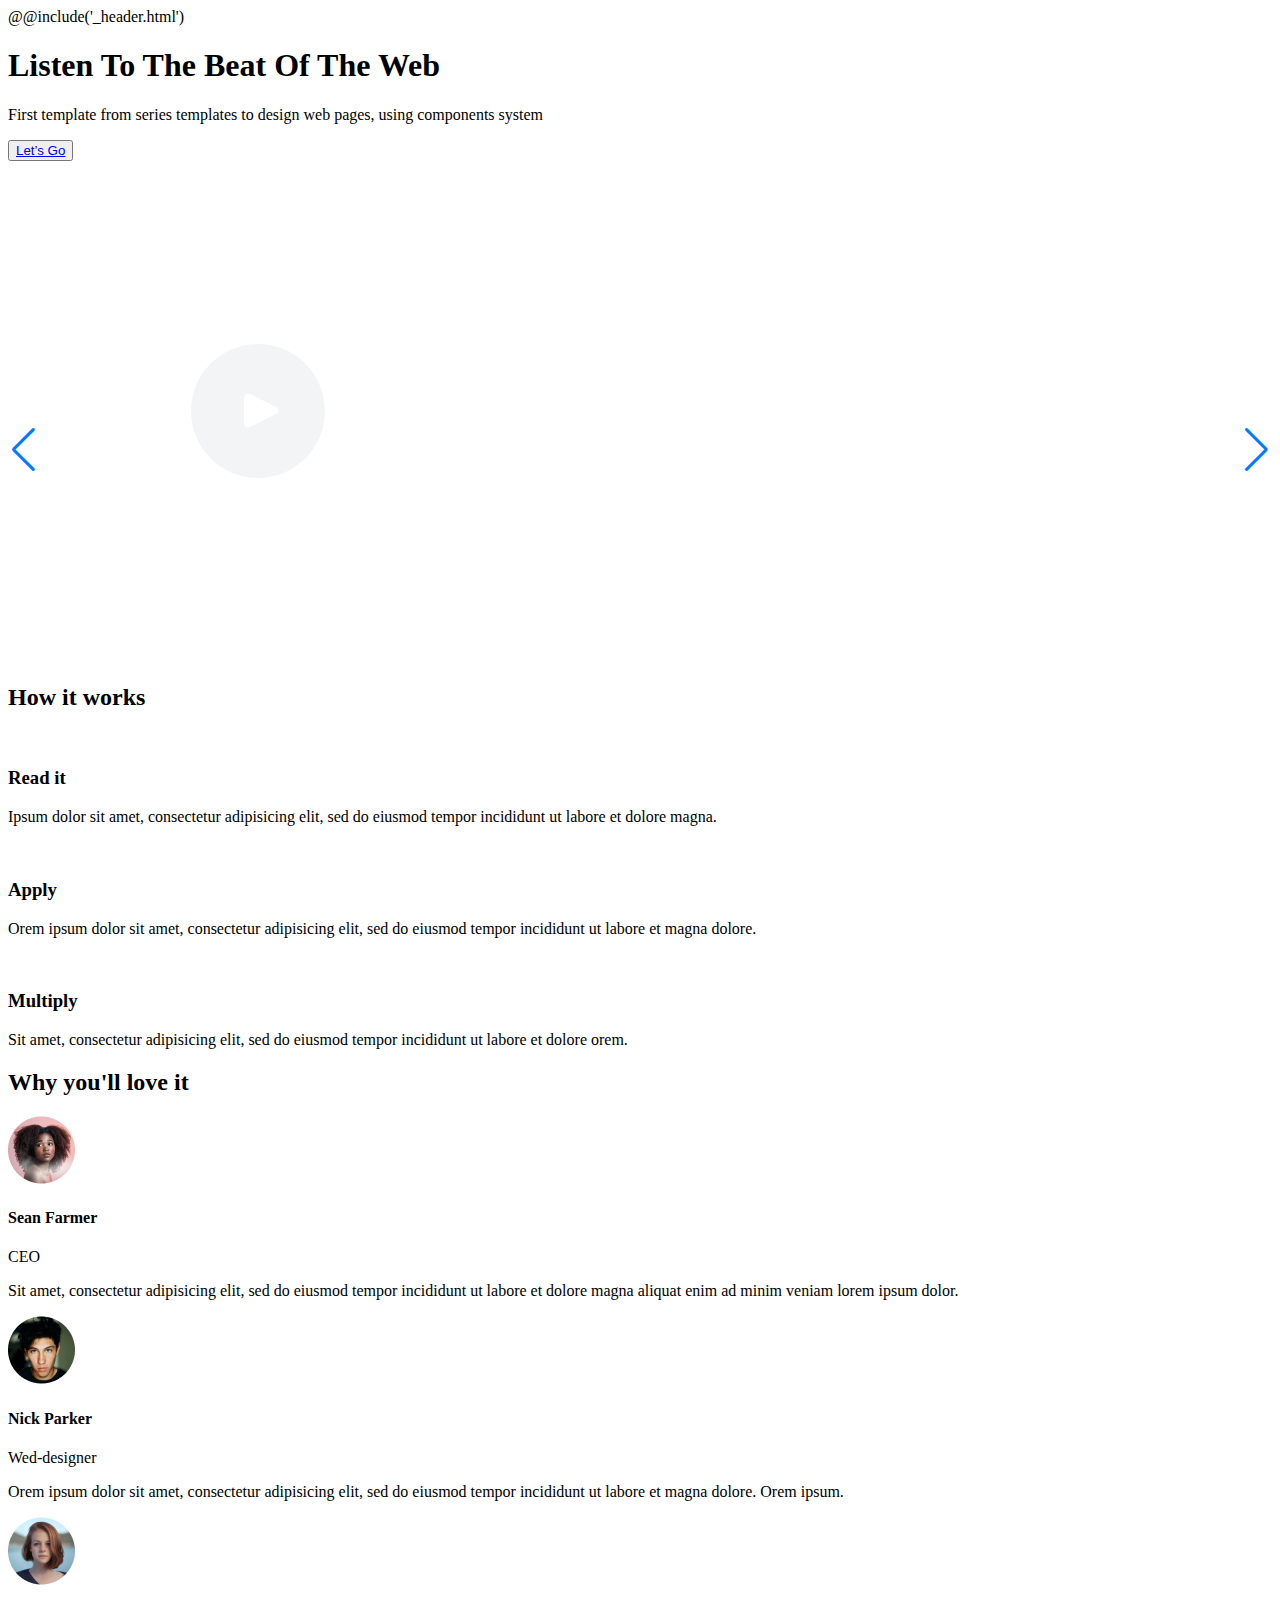
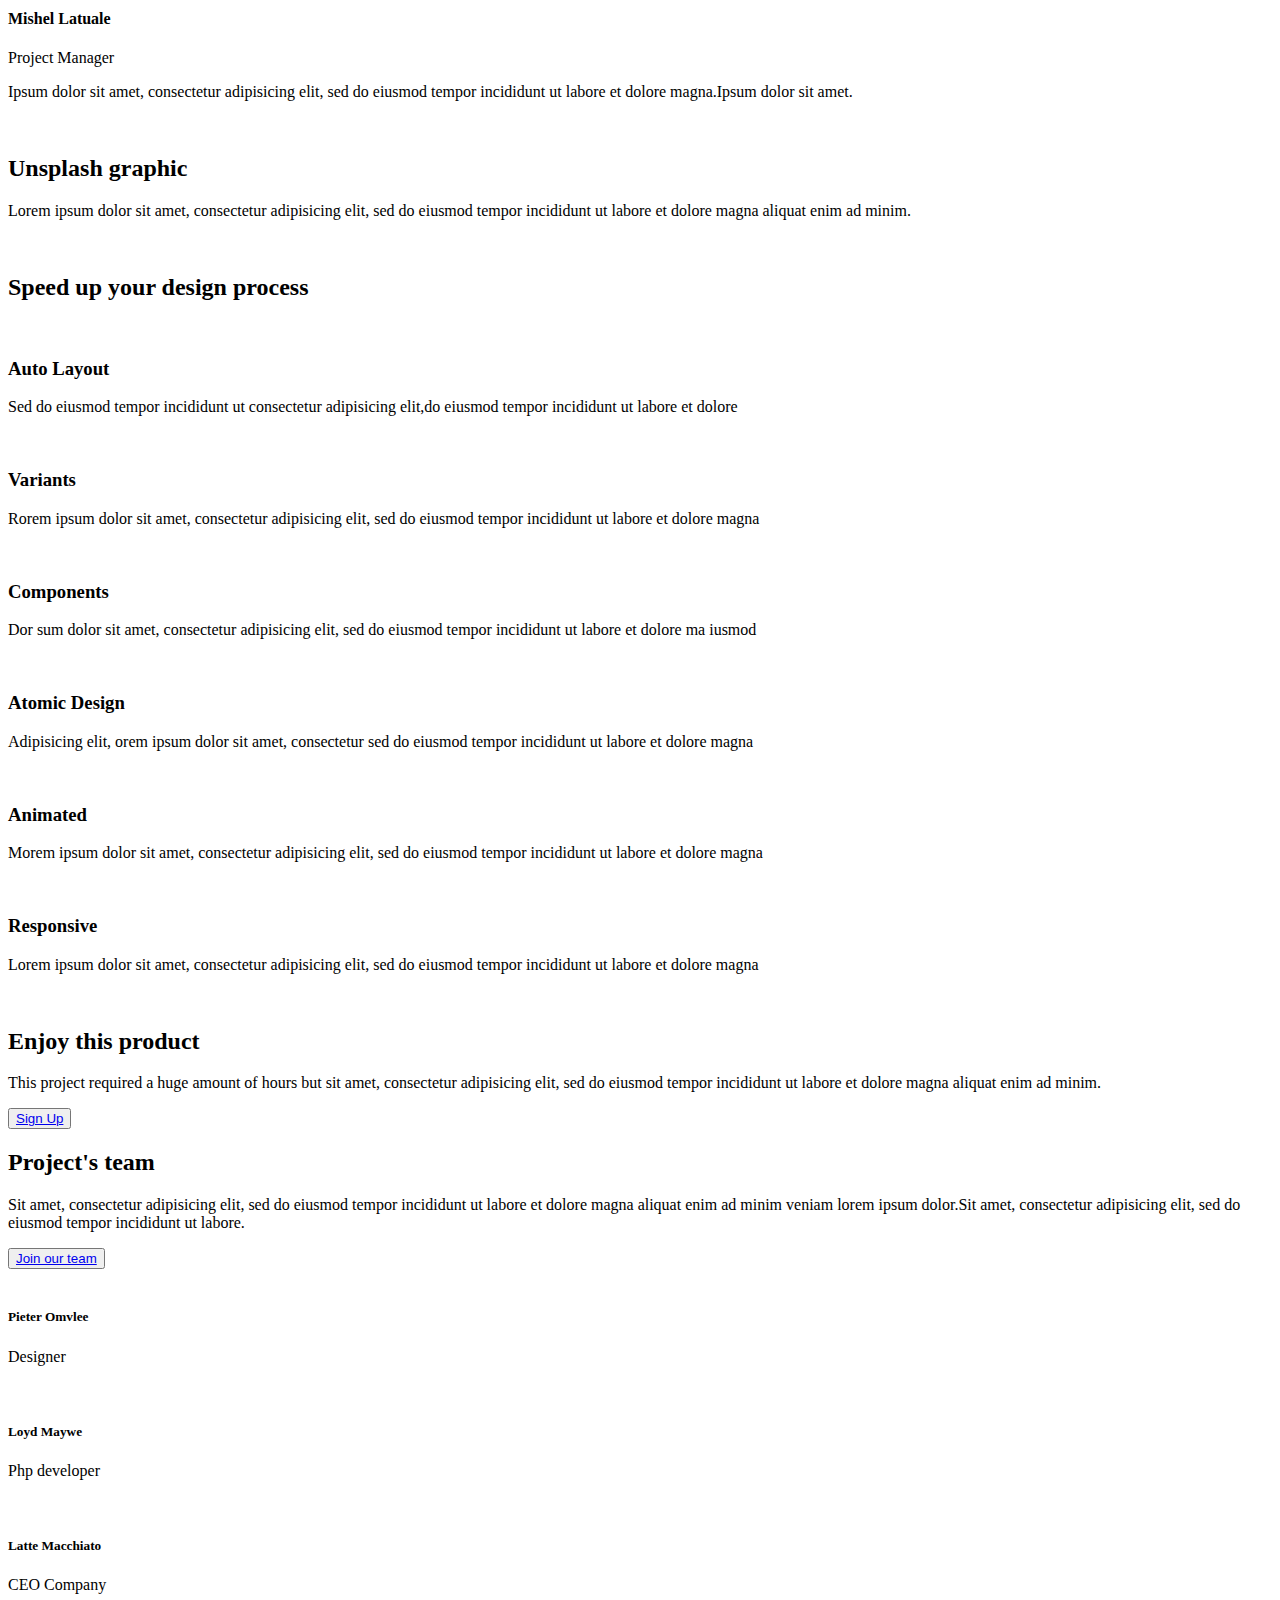
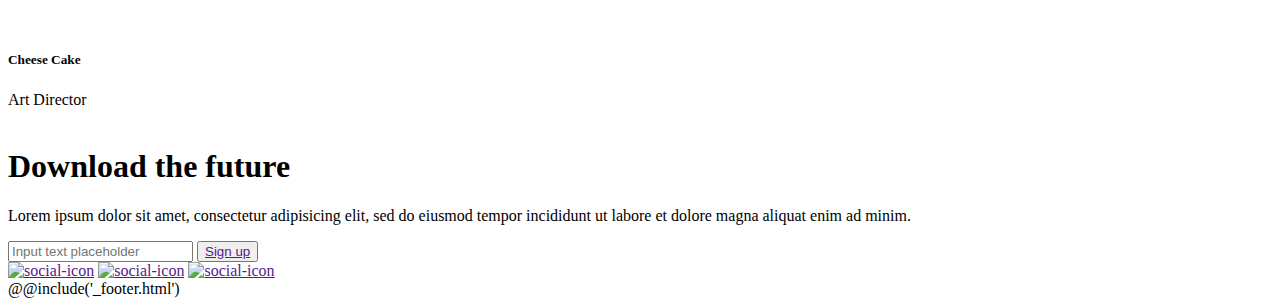
==== #src/index.html @ 79cda6c3 "OverLove ver-1" ====
<!DOCTYPE html>
<html lang="en">

<head>
	<meta charset="UTF-8">
	<meta name="viewport" content="width=device-width, initial-scale=1.0">
	<link rel="stylesheet" href="https://unpkg.com/swiper/swiper-bundle.min.css" />
	<link rel="stylesheet" href="/css/style.min.css">
	<title>Over love, Listen To The Beat Of The Web</title>
</head>

<body>
	<div class="wrapper">
		@@include('_header.html')
		<section class="hero">
			<div class="container">
				<div class="hero__wrapper">
					<div class="hero__block-left">
						<h1 class="hero__title">Listen To The
							Beat Of The Web</h1>
						<p class="hero__text">First template from series templates to design web pages, using components
							system
						</p>
						<button class="hero__button"><a href="#">Let’s Go</a></button>
					</div>
					<!-- <object class="hero__animation-image" id="AnimationPlay" data="/img/Play-animation.svg"
						type="image/svg+xml"></object> -->
					<div class="hero__animation-image">
						<svg class="circle" width="499" height="499" viewBox="0 0 499 499" fill="none"
							xmlns="http://www.w3.org/2000/svg">
							<circle class="circle__one" opacity="0.2" cx="249.5" cy="249.5" r="156.5" stroke="white"
								stroke-width="2">
								<animate attributeName="r" from="70" to="156.5" dur="2s" repeatCount="indefinite"
									fill="freeze" />
								<animate attributeName="opacity" from="0.8" to="0.1" repeatCount="indefinite" dur="0.5s" />
							</circle>
							<circle class="circle__two" opacity="0.2" cx="249.5" cy="249.5" r="248.5" stroke="white"
								stroke-width="2">
								<animate attributeName="r" from="70" to="248.5" dur="2s" repeatCount="indefinite"
									fill="freeze" />
								<animate attributeName="opacity" from="0.8" to="0.1" repeatCount="indefinite" dur="0.5s" />
							</circle>
							<path class="svg-path" opacity="0.6" fill-rule="evenodd" clip-rule="evenodd"
								d="M250 317C287.003 317 317 287.003 317 250C317 212.997 287.003 183 250 183C212.997 183 183 212.997 183 250C183 287.003 212.997 317 250 317ZM267.845 253.078C270.793 251.604 270.793 247.396 267.845 245.922L241.789 232.894C239.129 231.565 236 233.499 236 236.472V262.528C236 265.501 239.129 267.435 241.789 266.106L267.845 253.078Z"
								fill="#E9ECF0" />
						</svg>
					</div>
				</div>
				<div class="card">
					<h2 class="card__title title">How it works</h2>
					<div class="card__wrapper">
						<div class="card__block">
							<div class="card__image"><img src="/img/card-img-1.svg" alt=""></div>
							<h3 class="card__sub-title">Read it</h3>
							<p class="card__text">Ipsum dolor sit amet, consectetur adipisicing elit, sed do eiusmod tempor
								incididunt ut labore et dolore magna.</p>
						</div>
						<div class="card__block">
							<div class="card__image"><img src="/img/card-img-2.svg" alt=""></div>
							<h3 class="card__sub-title">Apply</h3>
							<p class="card__text">Orem ipsum dolor sit amet, consectetur adipisicing elit, sed do eiusmod
								tempor incididunt ut labore et magna dolore.</p>
						</div>
						<div class="card__block">
							<div class="card__image"><img src="/img/card-img-3.svg" alt=""></div>
							<h3 class="card__sub-title">Multiply</h3>
							<p class="card__text">Sit amet, consectetur adipisicing elit, sed do eiusmod tempor incididunt ut
								labore et dolore orem.</p>
						</div>
					</div>
				</div>
			</div>
		</section>
		<section class="testimonial">
			<div class="container">
				<h2 class="testimonial__title title">Why you'll love it</h2>
				<div class="testimonial__wrapper">
					<div class="testimonial__block block">
						<div class="block__header">
							<img class="block__img" src="img/avatar1.jpg" alt="avatar">
							<div class="block__title">
								<h4>Sean Farmer</h4>
								<div class="block__sub-title">CEO</div>
							</div>
						</div>
						<p class="block__text">Sit amet, consectetur adipisicing elit, sed do eiusmod tempor incididunt ut
							labore et dolore magna aliquat enim ad minim veniam lorem ipsum dolor.</p>
					</div>
					<div class="testimonial__block block">
						<div class="block__header">
							<img class="block__img" src="img/avatar2.jpg" alt="avatar">
							<div class="block__title">
								<h4>Nick Parker</h4>
								<div class="block__sub-title">Wed-designer</div>
							</div>
						</div>
						<p class="block__text">Orem ipsum dolor sit amet, consectetur adipisicing elit, sed do eiusmod tempor
							incididunt ut labore et magna dolore. Orem ipsum.</p>
					</div>
					<div class="testimonial__block block">
						<div class="block__header">
							<img class="block__img" src="img/avatar3.jpg" alt="avatar">
							<div class="block__title">
								<h4>Mishel Latuale</h4>
								<div class="block__sub-title">Project Manager</div>
							</div>
						</div>
						<p class="block__text">Ipsum dolor sit amet, consectetur adipisicing elit, sed do eiusmod tempor
							incididunt ut labore et dolore magna.Ipsum dolor sit amet.</p>
					</div>
				</div>
			</div>
		</section>
		<section class="section-slider">
			<div class="container">
				<div class="section-slider__bg"><img src="/img/slider_bg.png" alt=""></div>
				<div class="section-slider__header">
					<h2 class="section-slider__title title">Unsplash graphic</h2>
					<p class="section-slider__text">Lorem ipsum dolor sit amet, consectetur adipisicing elit, sed do eiusmod
						tempor incididunt ut labore et dolore magna aliquat enim ad minim.</p>
				</div>
				<div class="slider swiper-container">
					<div class="slider__wrapper swiper-wrapper">
						<div class="slider__item swiper-slide">

							<img src="/img/slider-img1.webp" alt="">

						</div>
						<div class="slider__item swiper-slide">

							<img src="/img/slider-img2.webp" alt="">

						</div>
						<div class="slider__item swiper-slide">

							<img src="/img/slider-img3.webp" alt="">

						</div>
						<div class="slider__item swiper-slide">

							<img src="/img/slider-img4.webp" alt="">

						</div>
						<div class="slider__item swiper-slide">

							<img src="/img/slider-img5.webp" alt="">

						</div>
						<div class="slider__item swiper-slide">

							<img src="/img/slider-img3.webp" alt="">

						</div>
						<div class="slider__item swiper-slide">

							<img src="/img/slider-img2.webp" alt="">

						</div>
					</div>
					<div class="swiper-scrollbar"></div>
				</div>
			</div>
		</section>
		<section class="features">
			<div class="container">
				<h2 class="features__title title">Speed up your design process</h2>
				<div class="features__row-top">
					<div class="features__features-block features-block">
						<div class="features-block__image"><img src="/img/features1.svg" alt=""></div>
						<div class="features-block__content">
							<h3 class="features-block__title features-block__title-1">Auto Layout </h3>
							<p class="features-block__text">Sed do eiusmod tempor incididunt ut consectetur adipisicing elit,do
								eiusmod tempor incididunt ut labore et dolore</p>
						</div>
					</div>
					<div class="features__features-block features-block">
						<div class="features-block__image"><img src="/img/features2.svg" alt=""></div>
						<div class="features-block__content">
							<h3 class="features-block__title features-block__title-2">Variants</h3>
							<p class="features-block__text">Rorem ipsum dolor sit amet, consectetur adipisicing elit, sed do
								eiusmod tempor incididunt ut labore et dolore magna </p>
						</div>
					</div>
					<div class="features__features-block features-block">
						<div class="features-block__image"><img src="/img/features3.svg" alt=""></div>
						<div class="features-block__content">
							<h3 class="features-block__title features-block__title-3">Components</h3>
							<p class="features-block__text">Dor sum dolor sit amet, consectetur adipisicing elit, sed do
								eiusmod tempor incididunt ut labore et dolore ma iusmod</p>
						</div>
					</div>
				</div>
				<div class="features__row-bottom">
					<div class="features__features-block features-block">
						<div class="features-block__image"><img src="/img/features5.svg" alt=""></div>
						<div class="features-block__content">
							<h3 class="features-block__title features-block__title-4">Atomic Design</h3>
							<p class="features-block__text">Adipisicing elit, orem ipsum dolor sit amet, consectetur sed do
								eiusmod tempor incididunt ut labore et dolore magna </p>
						</div>
					</div>
					<div class="features__features-block features-block">
						<div class="features-block__image"><img src="/img/features4.svg" alt=""></div>
						<div class="features-block__content">
							<h3 class="features-block__title features-block__title-5">Animated</h3>
							<p class="features-block__text">Morem ipsum dolor sit amet, consectetur adipisicing elit, sed do
								eiusmod tempor incididunt ut labore et dolore magna </p>
						</div>
					</div>
					<div class="features__features-block features-block">
						<div class="features-block__image"><img src="/img/features6.svg" alt=""></div>
						<div class="features-block__content">
							<h3 class="features-block__title features-block__title-6">Responsive</h3>
							<p class="features-block__text">Lorem ipsum dolor sit amet, consectetur adipisicing elit, sed do
								eiusmod tempor incididunt ut labore et dolore magna </p>
						</div>
					</div>
				</div>
			</div>
		</section>
		<section class="carusel">
			<div class="container">
				<div class="carusel-slider swiper-container">
					<div class="carusel-slider__wrapper swiper-wrapper">
						<div class="carusel-slider__image swiper-slide">
							<img src="/img/carusel1.jpg" alt="">
						</div>
						<div class="carusel-slider__image swiper-slide">
							<img src="/img/carusel2.jpg" alt="">
						</div>
						<div class="carusel-slider__image swiper-slide">
							<img src="/img/carusel3.jpg" alt="">
						</div>
						<div class="carusel-slider__image swiper-slide">
							<img src="/img/carusel4.jpg" alt="">
						</div>
					</div>
				</div>
				<div class="carusel-slider__content">
					<h2 class="carusel-slider__title title">Enjoy this product</h2>
					<p class="carusel-slider__text">This project required a huge amount of hours but sit amet, consectetur
						adipisicing elit, sed do eiusmod tempor incididunt ut labore et dolore magna aliquat enim ad minim.
					</p>
					<div class="carusel-slider__control-panel control-panel">
						<button type="button" class="control-panel__button button"><a href="#">Sign Up</a></button>
						<div class="swiper-pagination"></div>
						<div class="control-panel__arrows">
							<div class="swiper-button-next"></div>
							<div class="swiper-button-prev"></div>
						</div>
					</div>
				</div>
			</div>
		</section>
		<section class="team">
			<div class="container">
				<div class="team__header">
					<div class="team__header-content">
						<h2 class="team__title title">Project's team</h2>
						<p class="team__text">Sit amet, consectetur adipisicing elit, sed do eiusmod tempor incididunt ut
							labore et dolore magna aliquat enim ad minim veniam lorem ipsum dolor.Sit amet, consectetur
							adipisicing elit, sed do eiusmod tempor incididunt ut labore.</p>
					</div>
					<button type="button" class="team__header-button"><a href="#">Join our team</a></button>
				</div>
				<div class="team__person-card-wrapper">
					<div class="team__person-card person-card">
						<div class="person-card__image"><img src="/img/team-avatar1.jpg" alt=""></div>
						<div class="person-card__self-info">
							<h5 class="person-card__title">Pieter Omvlee</h5>
							<div class="person-card__sub-title">Designer</div>
							<div class="person-card__social">
								<a href="#"><img src="/img/Instagram.svg" alt=""></a>
								<a href="#"><img src="/img/Telegram.svg" alt=""></a>
								<a href="#"><img src="/img/Linkedin.svg" alt=""></a>
							</div>
						</div>
					</div>
					<div class="team__person-card person-card">
						<div class="person-card__image"><img src="/img/team-avatar2.jpg" alt=""></div>
						<div class="person-card__self-info">
							<h5 class="person-card__title">Loyd Maywe</h5>
							<div class="person-card__sub-title">Php developer</div>
							<div class="person-card__social">
								<a href="#"><img src="/img/Instagram.svg" alt=""></a>
								<a href="#"><img src="/img/Telegram.svg" alt=""></a>
								<a href="#"><img src="/img/Linkedin.svg" alt=""></a>
							</div>
						</div>
					</div>
					<div class="team__person-card person-card">
						<div class="person-card__image"><img src="/img/team-avatar3.jpg" alt=""></div>
						<div class="person-card__self-info">
							<h5 class="person-card__title">Latte Macchiato</h5>
							<div class="person-card__sub-title">CEO Company</div>
							<div class="person-card__social">
								<a href="#"><img src="/img/Instagram.svg" alt=""></a>
								<a href="#"><img src="/img/Telegram.svg" alt=""></a>
								<a href="#"><img src="/img/Linkedin.svg" alt=""></a>
							</div>
						</div>
					</div>
					<div class="team__person-card person-card">
						<div class="person-card__image"><img src="/img/team-avatar4.jpg" alt=""></div>
						<div class="person-card__self-info">
							<h5 class="person-card__title">Cheese Cake</h5>
							<div class="person-card__sub-title">Art Director</div>
							<div class="person-card__social">
								<a href="#"><img src="/img/Instagram.svg" alt=""></a>
								<a href="#"><img src="/img/Telegram.svg" alt=""></a>
								<a href="#"><img src="/img/Linkedin.svg" alt=""></a>
							</div>
						</div>
					</div>
				</div>
			</div>
		</section>
		<section class="download">
			<div class="download__wrapper">
				<h1 class="download__title">Download the future</h1>
				<p class="download__text">Lorem ipsum dolor sit amet, consectetur adipisicing elit, sed do eiusmod tempor incididunt ut labore et dolore magna aliquat enim ad minim.</p>
				<div class="download__form-wrapper">
					<form action="#" class="download__form">
					<input class="input-style" type="email" name="email" id="email" placeholder="Input text placeholder">
					<button type="submit" class="download__button button"><a href="">Sign up</a></button>
				</form>
			</div>
				<div class="download__social-icon">
					<a href=""><img src="/img/company-Behance.svg" alt="social-icon"></a>
					<a href=""><img src="/img/company-Dribbble.svg" alt="social-icon"></a>
					<a href=""><img src="/img/company-instagram.svg" alt="social-icon"></a>
				</div>
			</div>
		</section>
		@@include('_footer.html')
	</div>
	<script src="https://unpkg.com/swiper/swiper-bundle.min.js"></script>
	<script src="/js/script.min.js"></script>
</body>

</html>
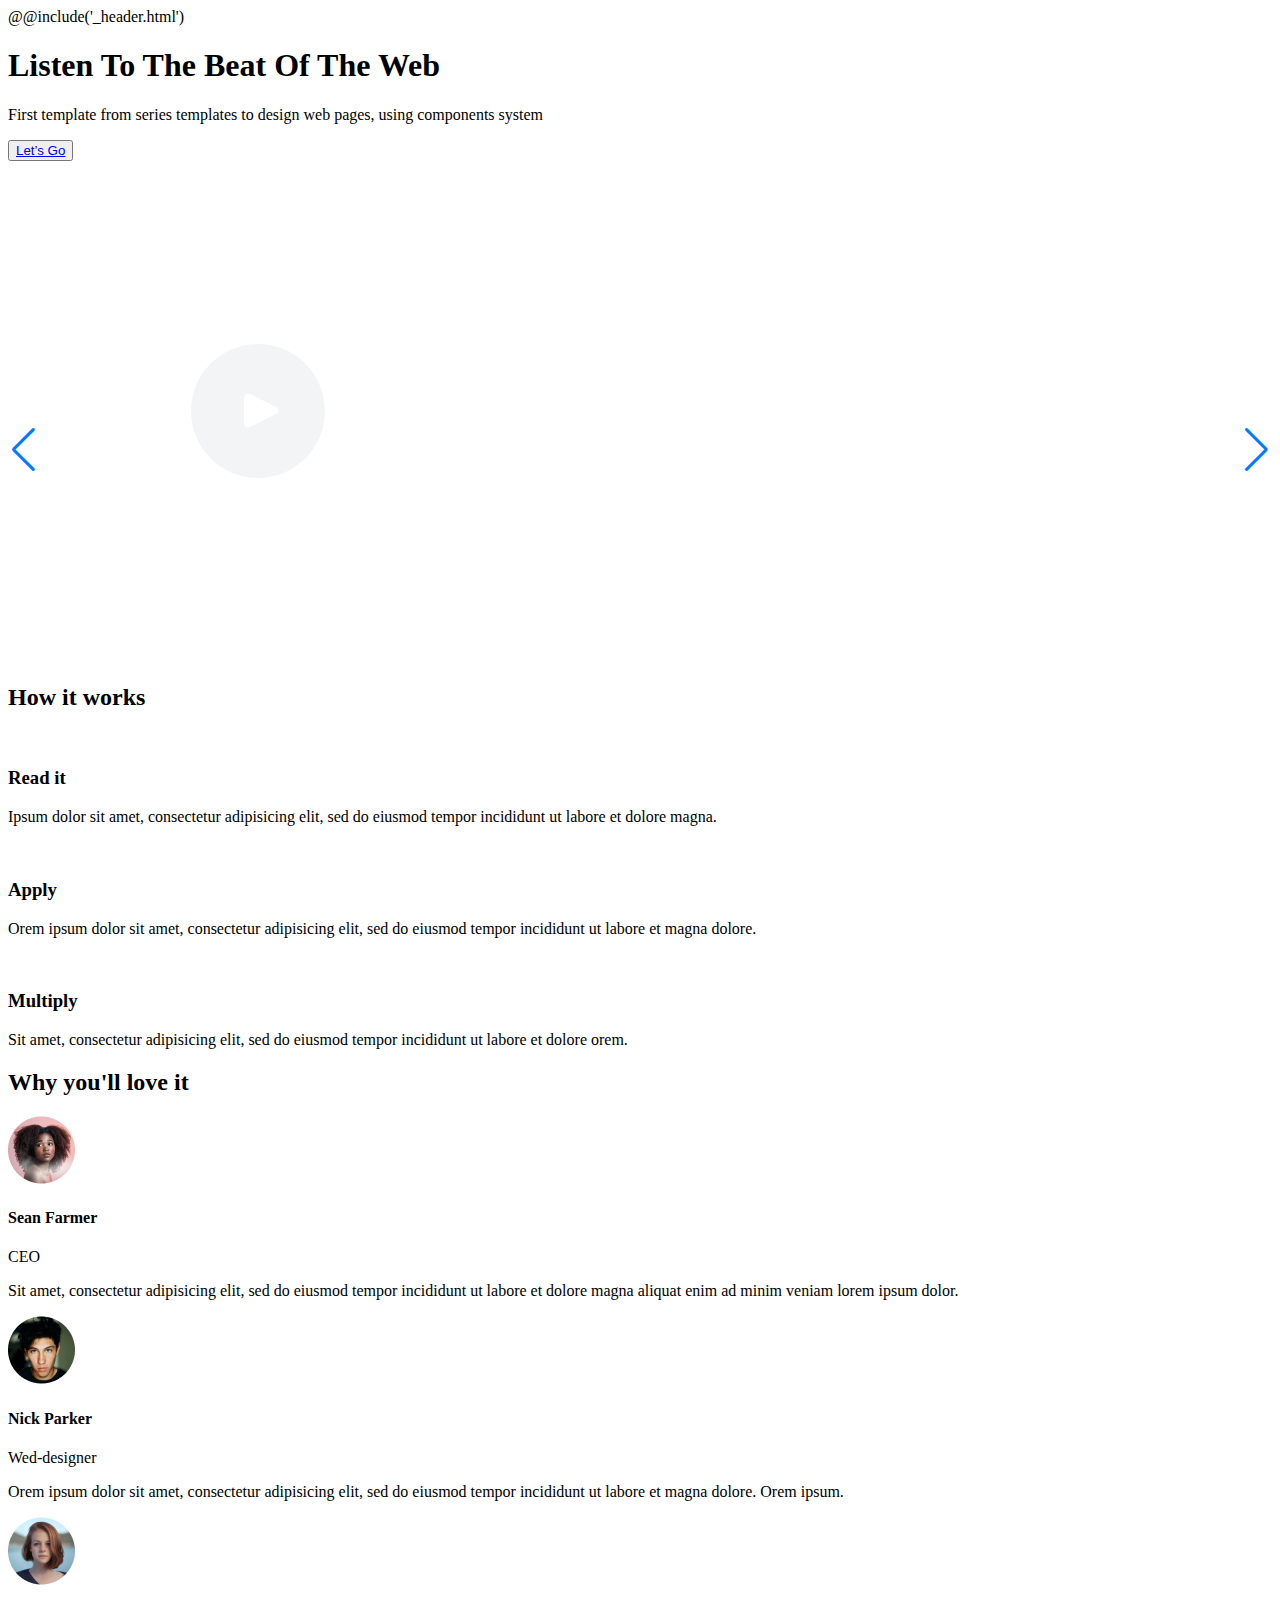
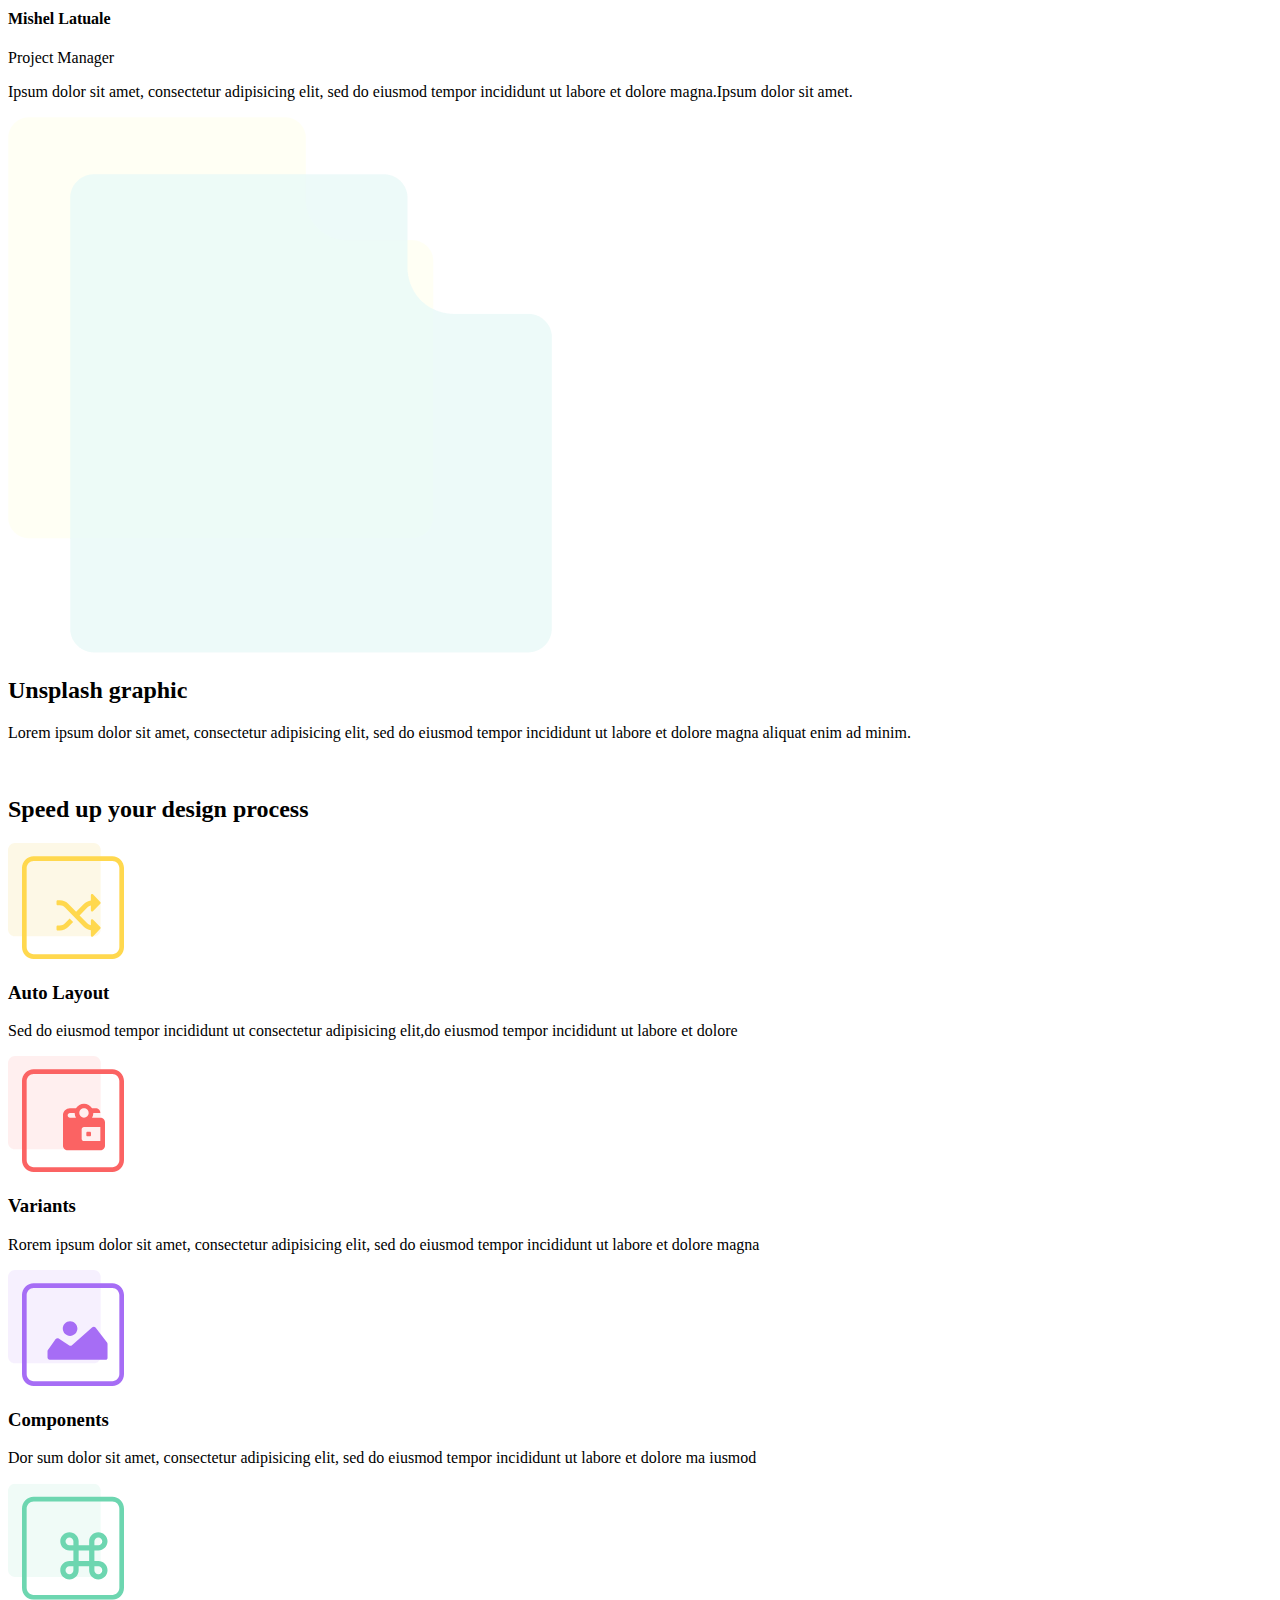
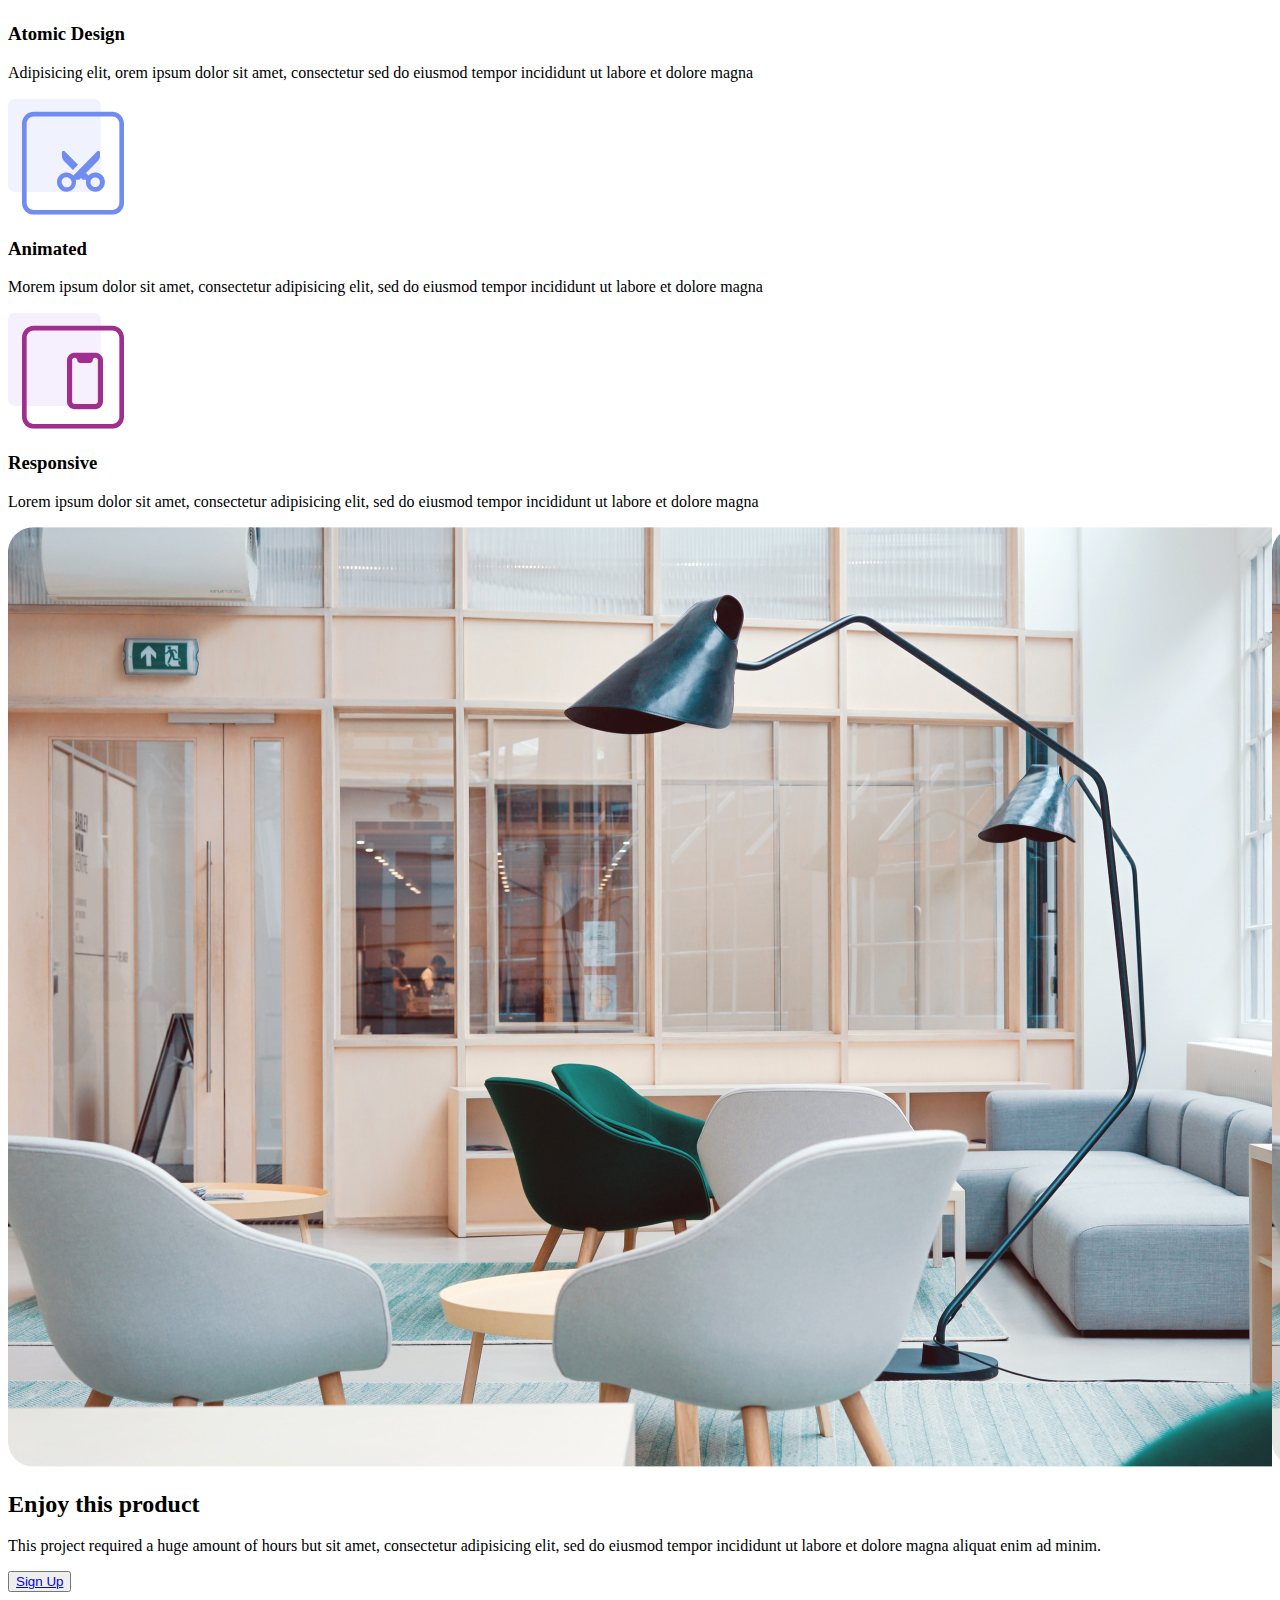
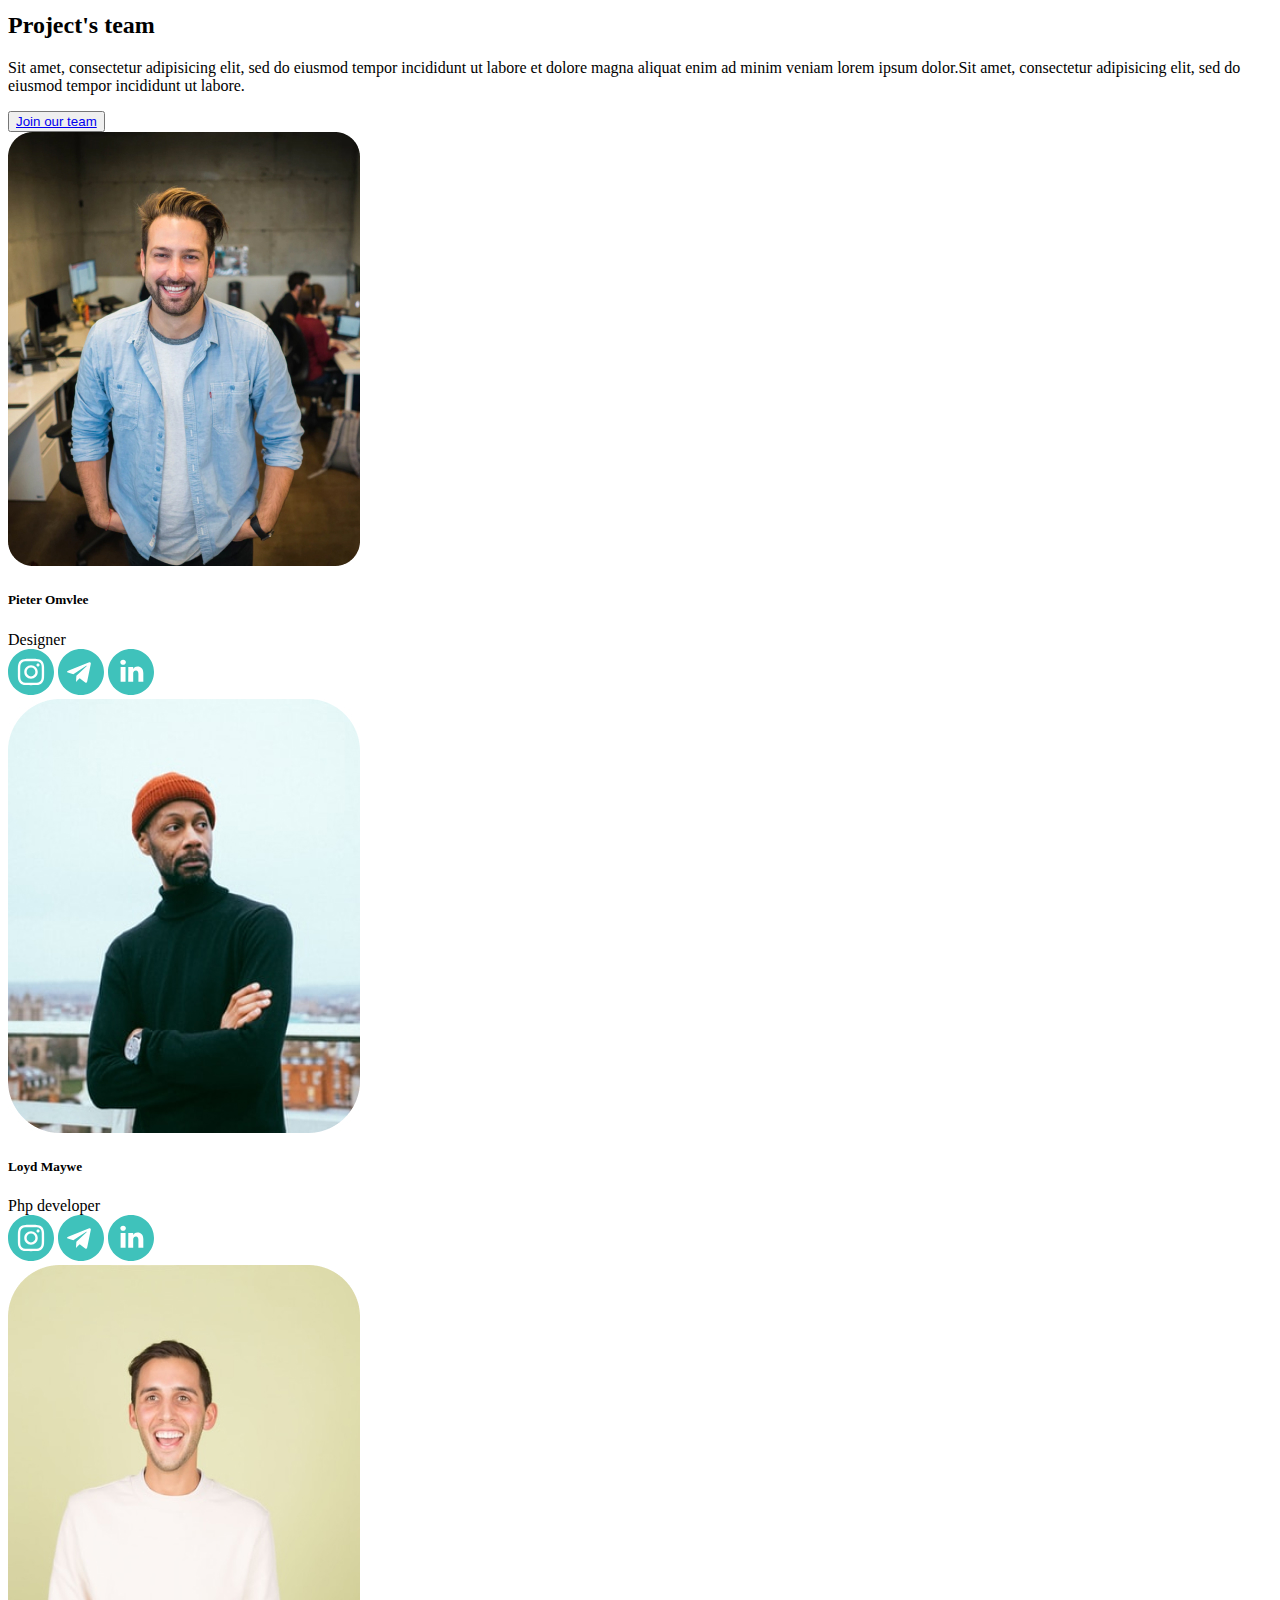
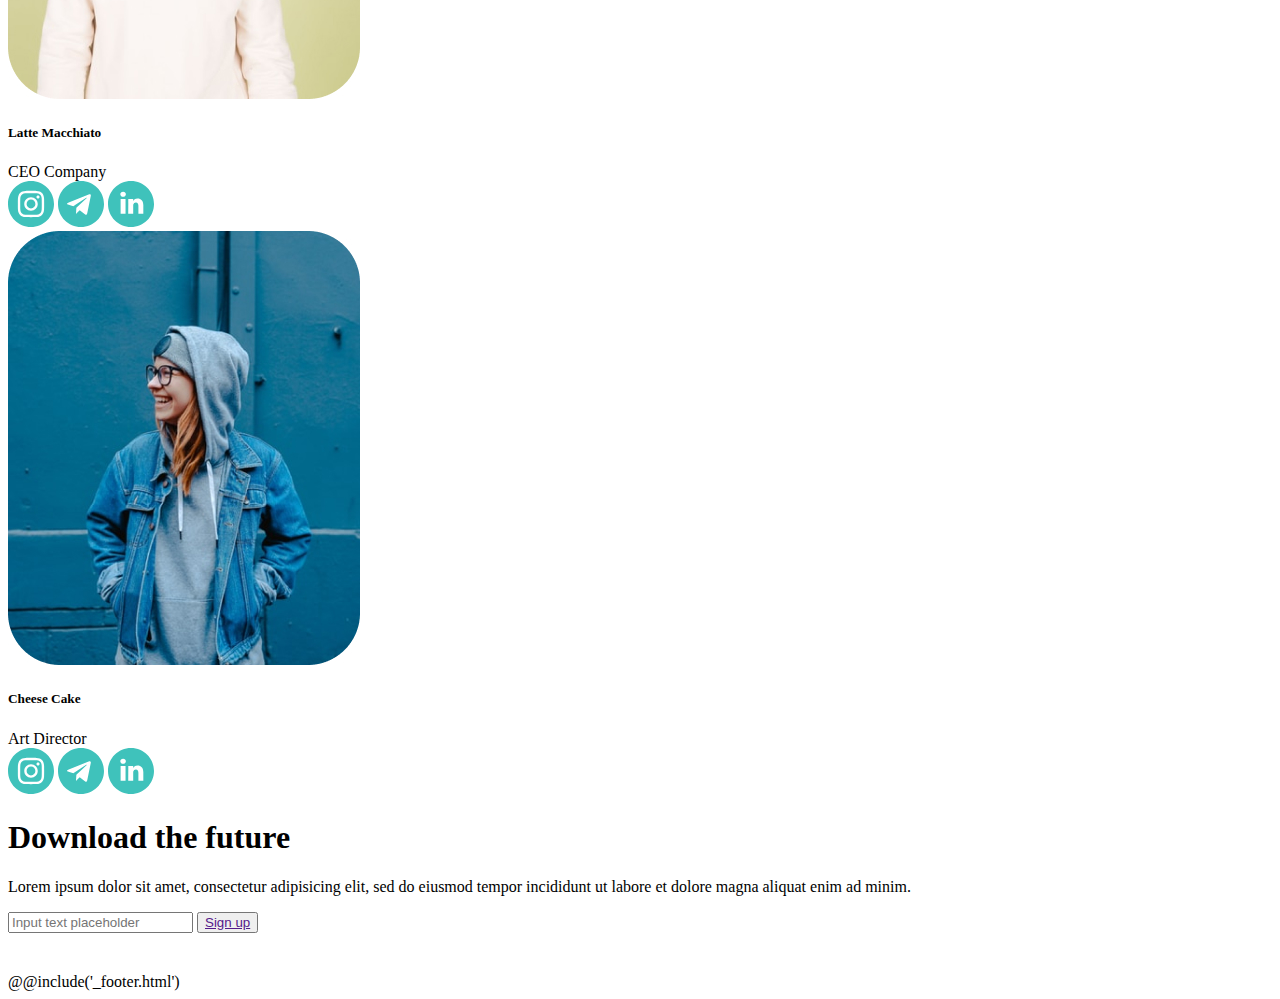
==== commit 3ca4b4d5: "OverLove debag" ====
--- a/#src/index.html
+++ b/#src/index.html
@@ -5,7 +5,7 @@
 	<meta charset="UTF-8">
 	<meta name="viewport" content="width=device-width, initial-scale=1.0">
 	<link rel="stylesheet" href="https://unpkg.com/swiper/swiper-bundle.min.css" />
-	<link rel="stylesheet" href="/css/style.min.css">
+	<link rel="stylesheet" href="css/style.min.css">
 	<title>Over love, Listen To The Beat Of The Web</title>
 </head>
 
@@ -23,8 +23,6 @@
 						</p>
 						<button class="hero__button"><a href="#">Let’s Go</a></button>
 					</div>
-					<!-- <object class="hero__animation-image" id="AnimationPlay" data="/img/Play-animation.svg"
-						type="image/svg+xml"></object> -->
 					<div class="hero__animation-image">
 						<svg class="circle" width="499" height="499" viewBox="0 0 499 499" fill="none"
 							xmlns="http://www.w3.org/2000/svg">
@@ -113,7 +111,7 @@
 		</section>
 		<section class="section-slider">
 			<div class="container">
-				<div class="section-slider__bg"><img src="/img/slider_bg.png" alt=""></div>
+				<div class="section-slider__bg"><img src="img/slider_bg.png" alt=""></div>
 				<div class="section-slider__header">
 					<h2 class="section-slider__title title">Unsplash graphic</h2>
 					<p class="section-slider__text">Lorem ipsum dolor sit amet, consectetur adipisicing elit, sed do eiusmod
@@ -123,37 +121,37 @@
 					<div class="slider__wrapper swiper-wrapper">
 						<div class="slider__item swiper-slide">
 
-							<img src="/img/slider-img1.webp" alt="">
-
-						</div>
-						<div class="slider__item swiper-slide">
-
-							<img src="/img/slider-img2.webp" alt="">
-
-						</div>
-						<div class="slider__item swiper-slide">
-
-							<img src="/img/slider-img3.webp" alt="">
-
-						</div>
-						<div class="slider__item swiper-slide">
-
-							<img src="/img/slider-img4.webp" alt="">
-
-						</div>
-						<div class="slider__item swiper-slide">
-
-							<img src="/img/slider-img5.webp" alt="">
-
-						</div>
-						<div class="slider__item swiper-slide">
-
-							<img src="/img/slider-img3.webp" alt="">
-
-						</div>
-						<div class="slider__item swiper-slide">
-
-							<img src="/img/slider-img2.webp" alt="">
+							<img src="img/slider-img1.webp" alt="">
+
+						</div>
+						<div class="slider__item swiper-slide">
+
+							<img src="img/slider-img2.webp" alt="">
+
+						</div>
+						<div class="slider__item swiper-slide">
+
+							<img src="img/slider-img3.webp" alt="">
+
+						</div>
+						<div class="slider__item swiper-slide">
+
+							<img src="img/slider-img4.webp" alt="">
+
+						</div>
+						<div class="slider__item swiper-slide">
+
+							<img src="img/slider-img5.webp" alt="">
+
+						</div>
+						<div class="slider__item swiper-slide">
+
+							<img src="img/slider-img3.webp" alt="">
+
+						</div>
+						<div class="slider__item swiper-slide">
+
+							<img src="img/slider-img2.webp" alt="">
 
 						</div>
 					</div>
@@ -166,7 +164,7 @@
 				<h2 class="features__title title">Speed up your design process</h2>
 				<div class="features__row-top">
 					<div class="features__features-block features-block">
-						<div class="features-block__image"><img src="/img/features1.svg" alt=""></div>
+						<div class="features-block__image"><img src="img/features1.svg" alt=""></div>
 						<div class="features-block__content">
 							<h3 class="features-block__title features-block__title-1">Auto Layout </h3>
 							<p class="features-block__text">Sed do eiusmod tempor incididunt ut consectetur adipisicing elit,do
@@ -174,7 +172,7 @@
 						</div>
 					</div>
 					<div class="features__features-block features-block">
-						<div class="features-block__image"><img src="/img/features2.svg" alt=""></div>
+						<div class="features-block__image"><img src="img/features2.svg" alt=""></div>
 						<div class="features-block__content">
 							<h3 class="features-block__title features-block__title-2">Variants</h3>
 							<p class="features-block__text">Rorem ipsum dolor sit amet, consectetur adipisicing elit, sed do
@@ -182,7 +180,7 @@
 						</div>
 					</div>
 					<div class="features__features-block features-block">
-						<div class="features-block__image"><img src="/img/features3.svg" alt=""></div>
+						<div class="features-block__image"><img src="img/features3.svg" alt=""></div>
 						<div class="features-block__content">
 							<h3 class="features-block__title features-block__title-3">Components</h3>
 							<p class="features-block__text">Dor sum dolor sit amet, consectetur adipisicing elit, sed do
@@ -192,7 +190,7 @@
 				</div>
 				<div class="features__row-bottom">
 					<div class="features__features-block features-block">
-						<div class="features-block__image"><img src="/img/features5.svg" alt=""></div>
+						<div class="features-block__image"><img src="img/features5.svg" alt=""></div>
 						<div class="features-block__content">
 							<h3 class="features-block__title features-block__title-4">Atomic Design</h3>
 							<p class="features-block__text">Adipisicing elit, orem ipsum dolor sit amet, consectetur sed do
@@ -200,7 +198,7 @@
 						</div>
 					</div>
 					<div class="features__features-block features-block">
-						<div class="features-block__image"><img src="/img/features4.svg" alt=""></div>
+						<div class="features-block__image"><img src="img/features4.svg" alt=""></div>
 						<div class="features-block__content">
 							<h3 class="features-block__title features-block__title-5">Animated</h3>
 							<p class="features-block__text">Morem ipsum dolor sit amet, consectetur adipisicing elit, sed do
@@ -208,7 +206,7 @@
 						</div>
 					</div>
 					<div class="features__features-block features-block">
-						<div class="features-block__image"><img src="/img/features6.svg" alt=""></div>
+						<div class="features-block__image"><img src="img/features6.svg" alt=""></div>
 						<div class="features-block__content">
 							<h3 class="features-block__title features-block__title-6">Responsive</h3>
 							<p class="features-block__text">Lorem ipsum dolor sit amet, consectetur adipisicing elit, sed do
@@ -223,16 +221,16 @@
 				<div class="carusel-slider swiper-container">
 					<div class="carusel-slider__wrapper swiper-wrapper">
 						<div class="carusel-slider__image swiper-slide">
-							<img src="/img/carusel1.jpg" alt="">
+							<img src="img/carusel1.jpg" alt="">
 						</div>
 						<div class="carusel-slider__image swiper-slide">
-							<img src="/img/carusel2.jpg" alt="">
+							<img src="img/carusel2.jpg" alt="">
 						</div>
 						<div class="carusel-slider__image swiper-slide">
-							<img src="/img/carusel3.jpg" alt="">
+							<img src="img/carusel3.jpg" alt="">
 						</div>
 						<div class="carusel-slider__image swiper-slide">
-							<img src="/img/carusel4.jpg" alt="">
+							<img src="img/carusel4.jpg" alt="">
 						</div>
 					</div>
 				</div>
@@ -265,50 +263,50 @@
 				</div>
 				<div class="team__person-card-wrapper">
 					<div class="team__person-card person-card">
-						<div class="person-card__image"><img src="/img/team-avatar1.jpg" alt=""></div>
+						<div class="person-card__image"><img src="img/team-avatar1.jpg" alt=""></div>
 						<div class="person-card__self-info">
 							<h5 class="person-card__title">Pieter Omvlee</h5>
 							<div class="person-card__sub-title">Designer</div>
 							<div class="person-card__social">
-								<a href="#"><img src="/img/Instagram.svg" alt=""></a>
-								<a href="#"><img src="/img/Telegram.svg" alt=""></a>
-								<a href="#"><img src="/img/Linkedin.svg" alt=""></a>
+								<a href="#"><img src="img/Instagram.svg" alt=""></a>
+								<a href="#"><img src="img/Telegram.svg" alt=""></a>
+								<a href="#"><img src="img/Linkedin.svg" alt=""></a>
 							</div>
 						</div>
 					</div>
 					<div class="team__person-card person-card">
-						<div class="person-card__image"><img src="/img/team-avatar2.jpg" alt=""></div>
+						<div class="person-card__image"><img src="img/team-avatar2.jpg" alt=""></div>
 						<div class="person-card__self-info">
 							<h5 class="person-card__title">Loyd Maywe</h5>
 							<div class="person-card__sub-title">Php developer</div>
 							<div class="person-card__social">
-								<a href="#"><img src="/img/Instagram.svg" alt=""></a>
-								<a href="#"><img src="/img/Telegram.svg" alt=""></a>
-								<a href="#"><img src="/img/Linkedin.svg" alt=""></a>
+								<a href="#"><img src="img/Instagram.svg" alt=""></a>
+								<a href="#"><img src="img/Telegram.svg" alt=""></a>
+								<a href="#"><img src="img/Linkedin.svg" alt=""></a>
 							</div>
 						</div>
 					</div>
 					<div class="team__person-card person-card">
-						<div class="person-card__image"><img src="/img/team-avatar3.jpg" alt=""></div>
+						<div class="person-card__image"><img src="img/team-avatar3.jpg" alt=""></div>
 						<div class="person-card__self-info">
 							<h5 class="person-card__title">Latte Macchiato</h5>
 							<div class="person-card__sub-title">CEO Company</div>
 							<div class="person-card__social">
-								<a href="#"><img src="/img/Instagram.svg" alt=""></a>
-								<a href="#"><img src="/img/Telegram.svg" alt=""></a>
-								<a href="#"><img src="/img/Linkedin.svg" alt=""></a>
+								<a href="#"><img src="img/Instagram.svg" alt=""></a>
+								<a href="#"><img src="img/Telegram.svg" alt=""></a>
+								<a href="#"><img src="img/Linkedin.svg" alt=""></a>
 							</div>
 						</div>
 					</div>
 					<div class="team__person-card person-card">
-						<div class="person-card__image"><img src="/img/team-avatar4.jpg" alt=""></div>
+						<div class="person-card__image"><img src="img/team-avatar4.jpg" alt=""></div>
 						<div class="person-card__self-info">
 							<h5 class="person-card__title">Cheese Cake</h5>
 							<div class="person-card__sub-title">Art Director</div>
 							<div class="person-card__social">
-								<a href="#"><img src="/img/Instagram.svg" alt=""></a>
-								<a href="#"><img src="/img/Telegram.svg" alt=""></a>
-								<a href="#"><img src="/img/Linkedin.svg" alt=""></a>
+								<a href="#"><img src="img/Instagram.svg" alt=""></a>
+								<a href="#"><img src="img/Telegram.svg" alt=""></a>
+								<a href="#"><img src="img/Linkedin.svg" alt=""></a>
 							</div>
 						</div>
 					</div>
@@ -318,24 +316,25 @@
 		<section class="download">
 			<div class="download__wrapper">
 				<h1 class="download__title">Download the future</h1>
-				<p class="download__text">Lorem ipsum dolor sit amet, consectetur adipisicing elit, sed do eiusmod tempor incididunt ut labore et dolore magna aliquat enim ad minim.</p>
+				<p class="download__text">Lorem ipsum dolor sit amet, consectetur adipisicing elit, sed do eiusmod tempor
+					incididunt ut labore et dolore magna aliquat enim ad minim.</p>
 				<div class="download__form-wrapper">
 					<form action="#" class="download__form">
-					<input class="input-style" type="email" name="email" id="email" placeholder="Input text placeholder">
-					<button type="submit" class="download__button button"><a href="">Sign up</a></button>
-				</form>
-			</div>
+						<input class="input-style" type="email" name="email" id="email" placeholder="Input text placeholder">
+						<button type="submit" class="download__button button"><a href="">Sign up</a></button>
+					</form>
+				</div>
 				<div class="download__social-icon">
-					<a href=""><img src="/img/company-Behance.svg" alt="social-icon"></a>
-					<a href=""><img src="/img/company-Dribbble.svg" alt="social-icon"></a>
-					<a href=""><img src="/img/company-instagram.svg" alt="social-icon"></a>
+					<a href=""><img src="img/company-Behance.svg" alt="social-icon"></a>
+					<a href=""><img src="img/company-Dribbble.svg" alt="social-icon"></a>
+					<a href=""><img src="img/company-instagram.svg" alt="social-icon"></a>
 				</div>
 			</div>
 		</section>
 		@@include('_footer.html')
 	</div>
 	<script src="https://unpkg.com/swiper/swiper-bundle.min.js"></script>
-	<script src="/js/script.min.js"></script>
+	<script src="js/script.min.js"></script>
 </body>
 
 </html>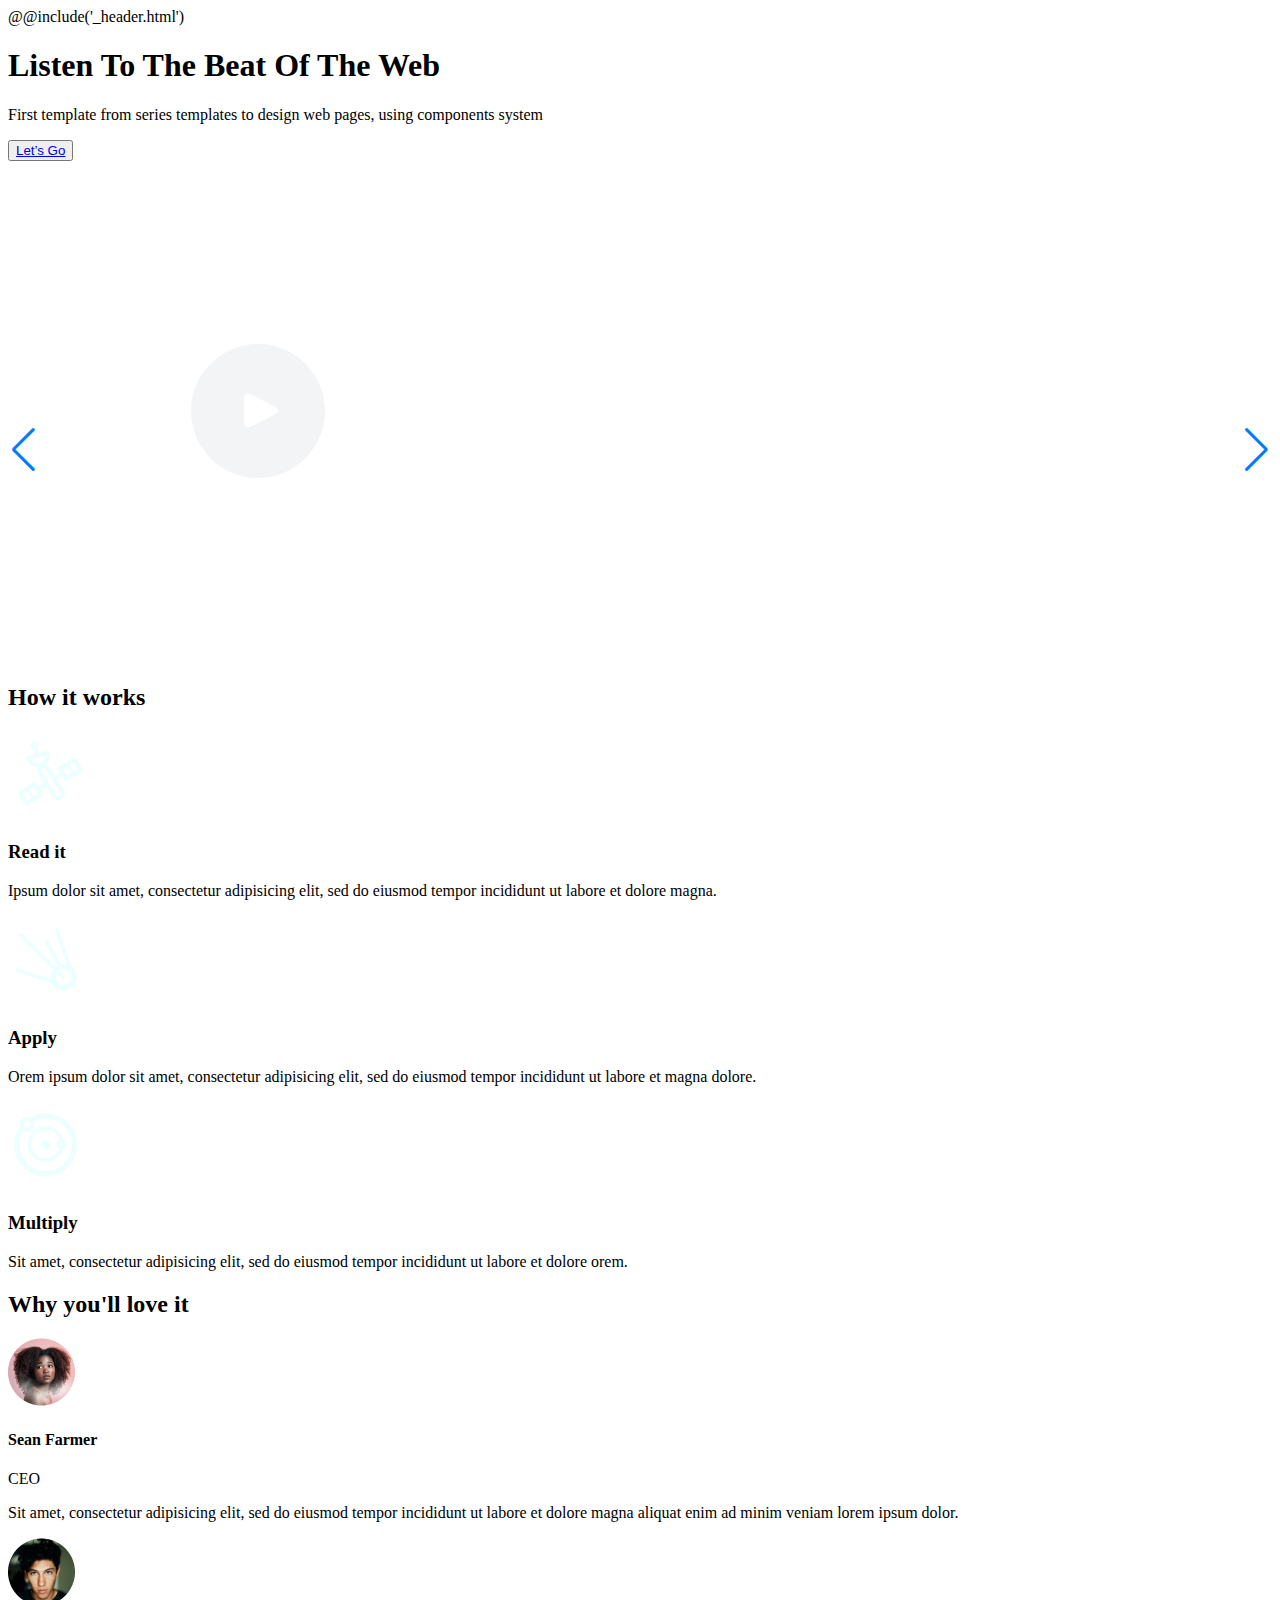
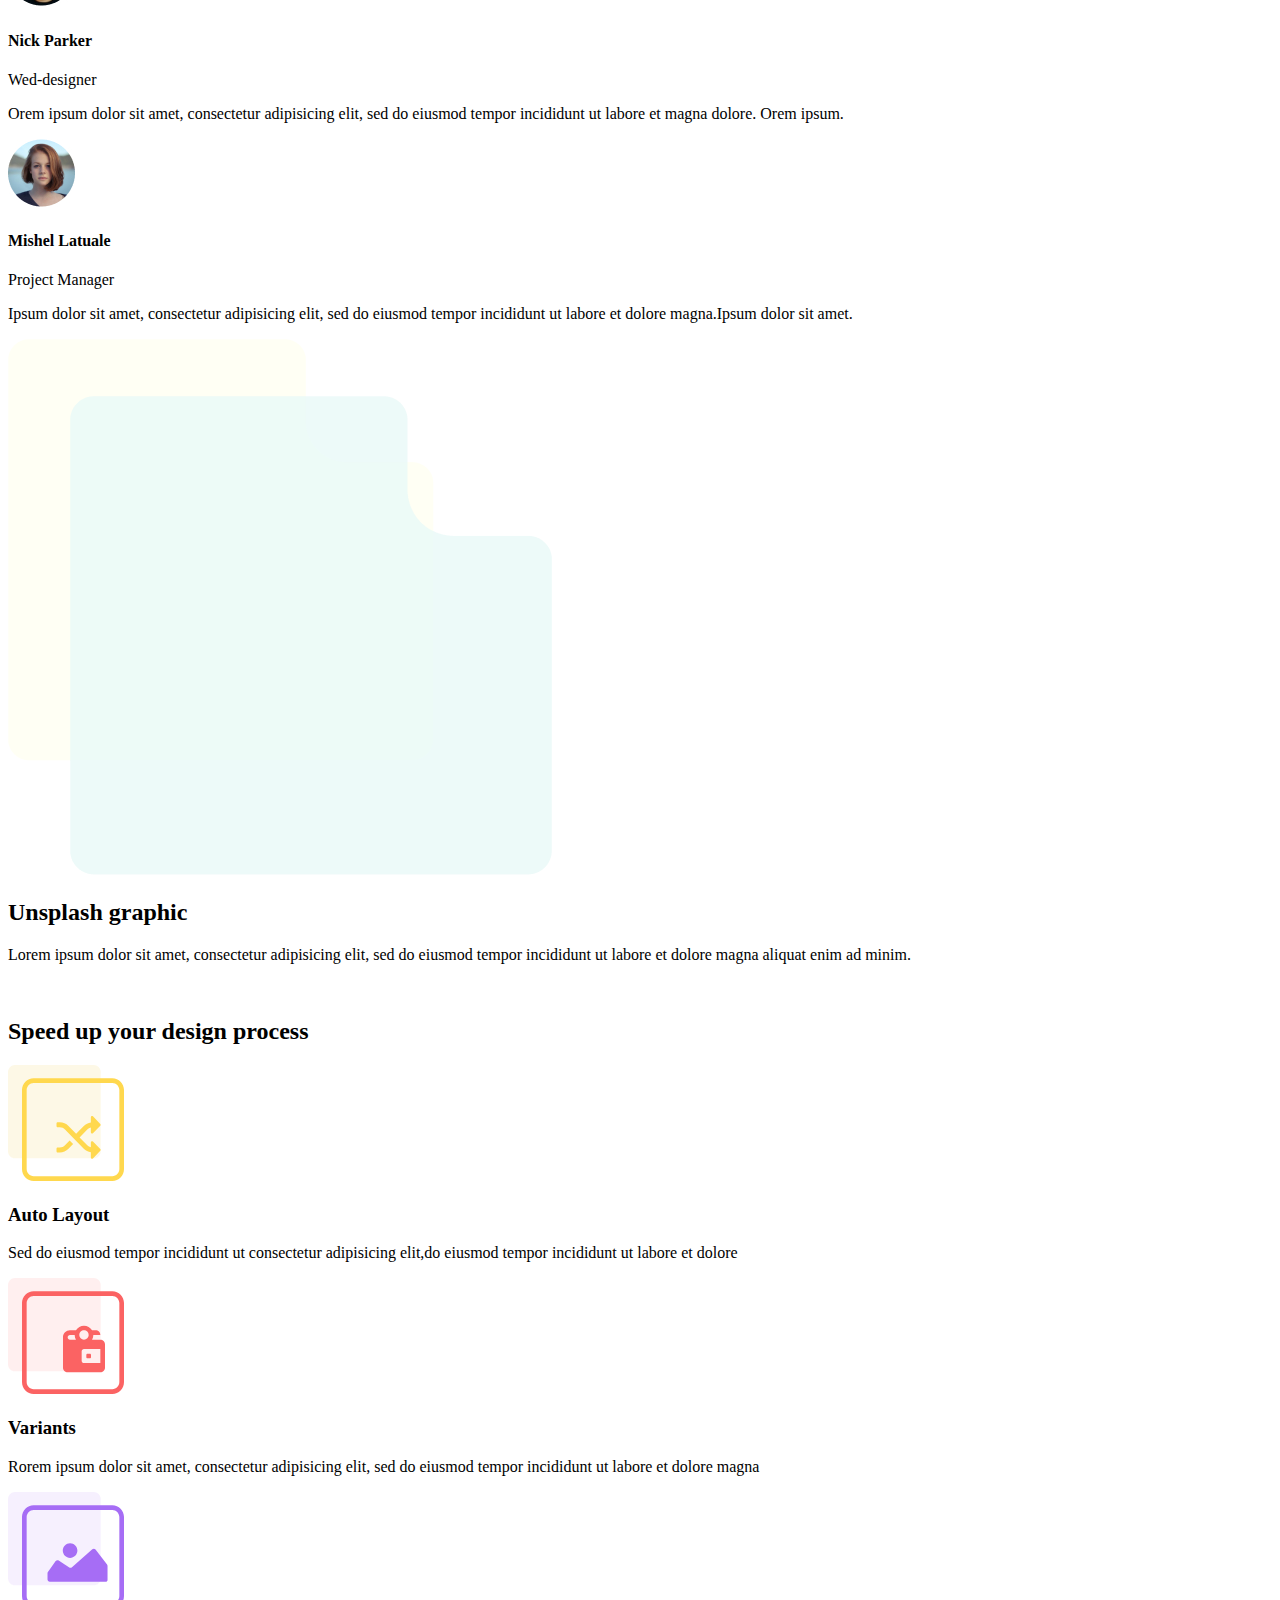
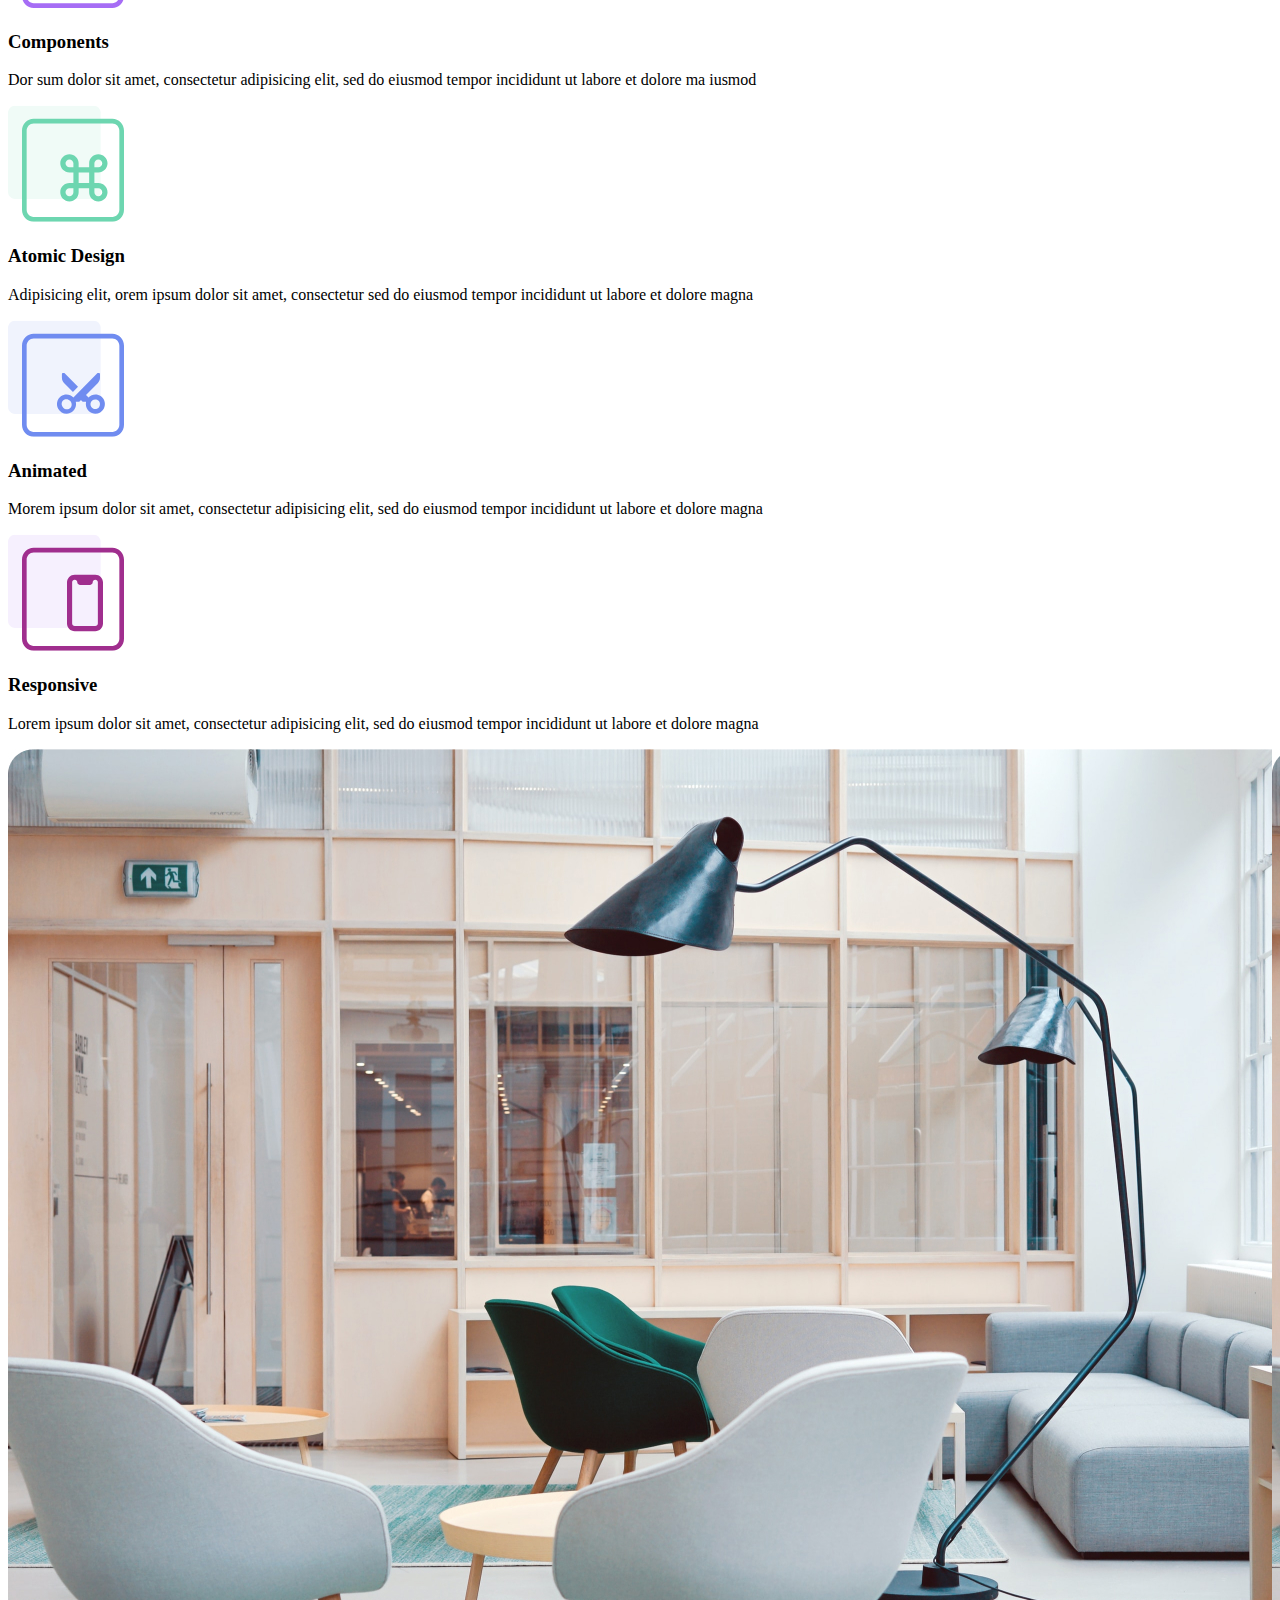
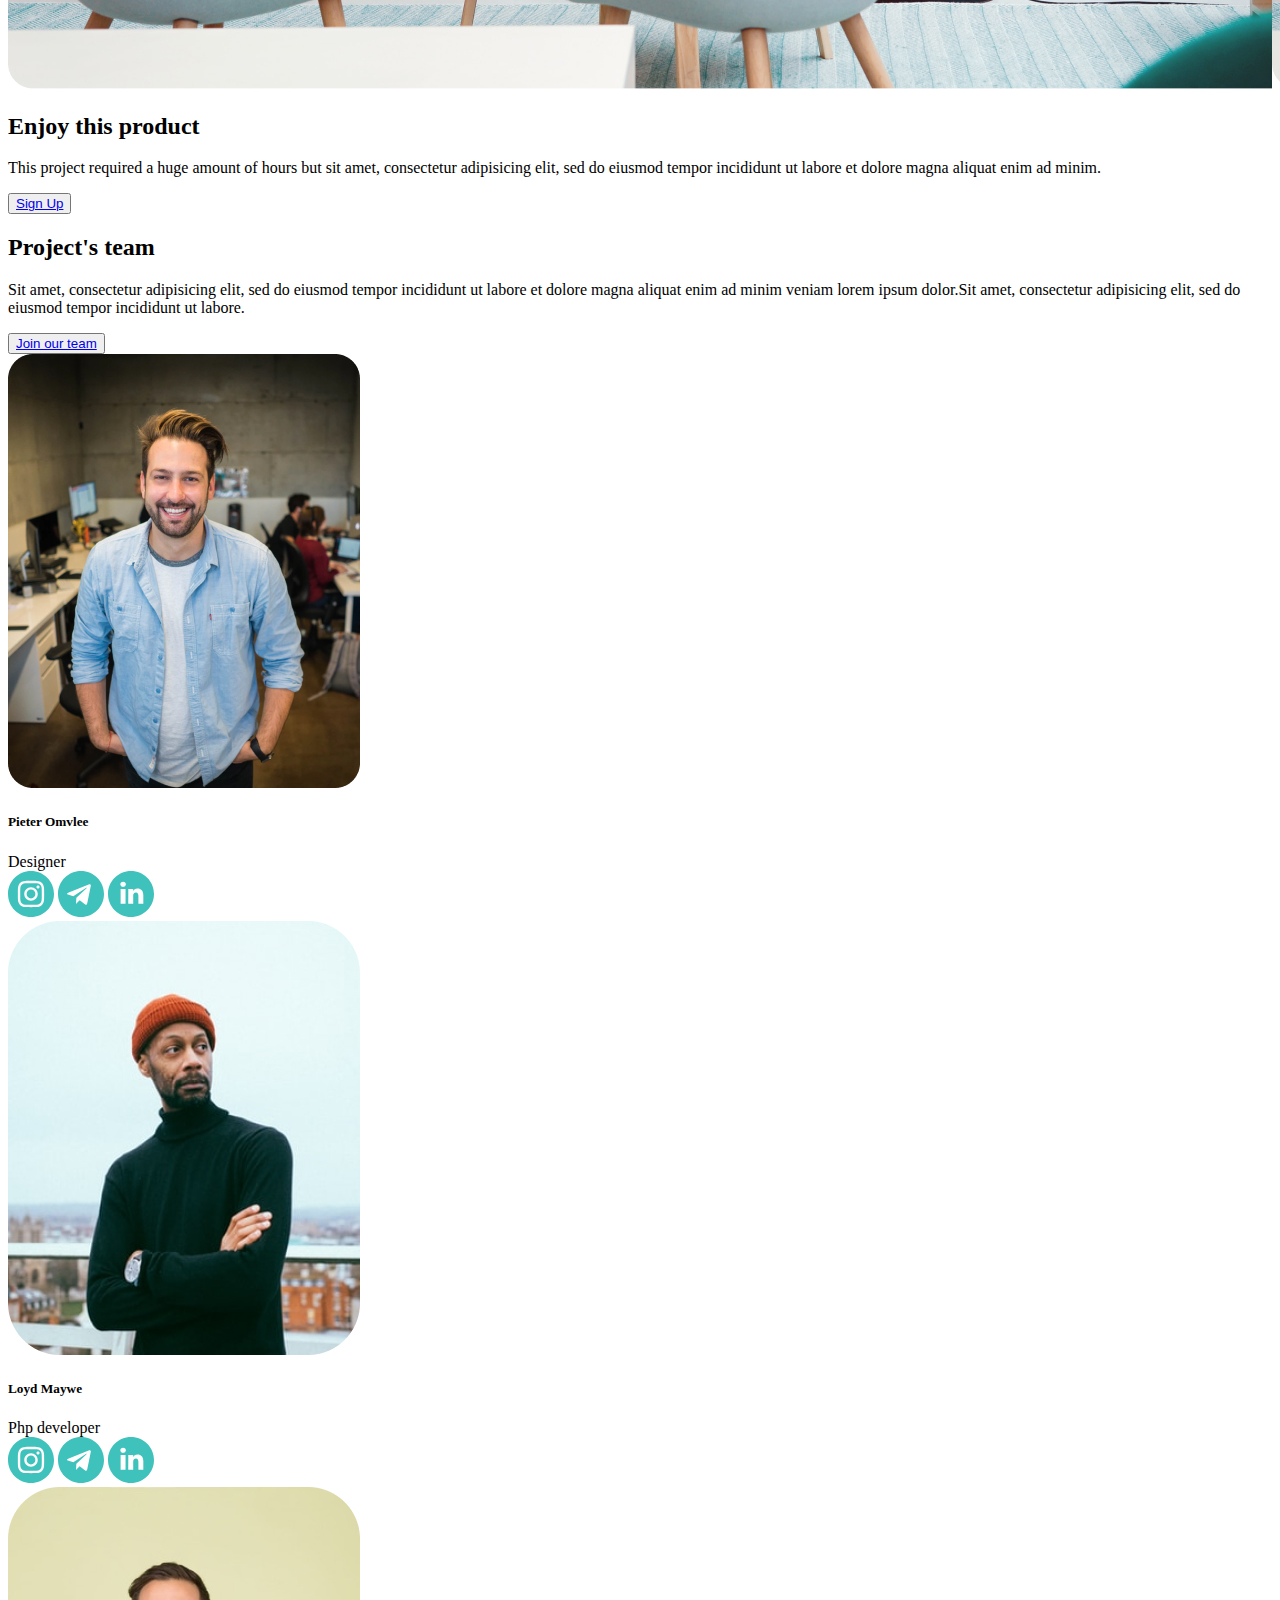
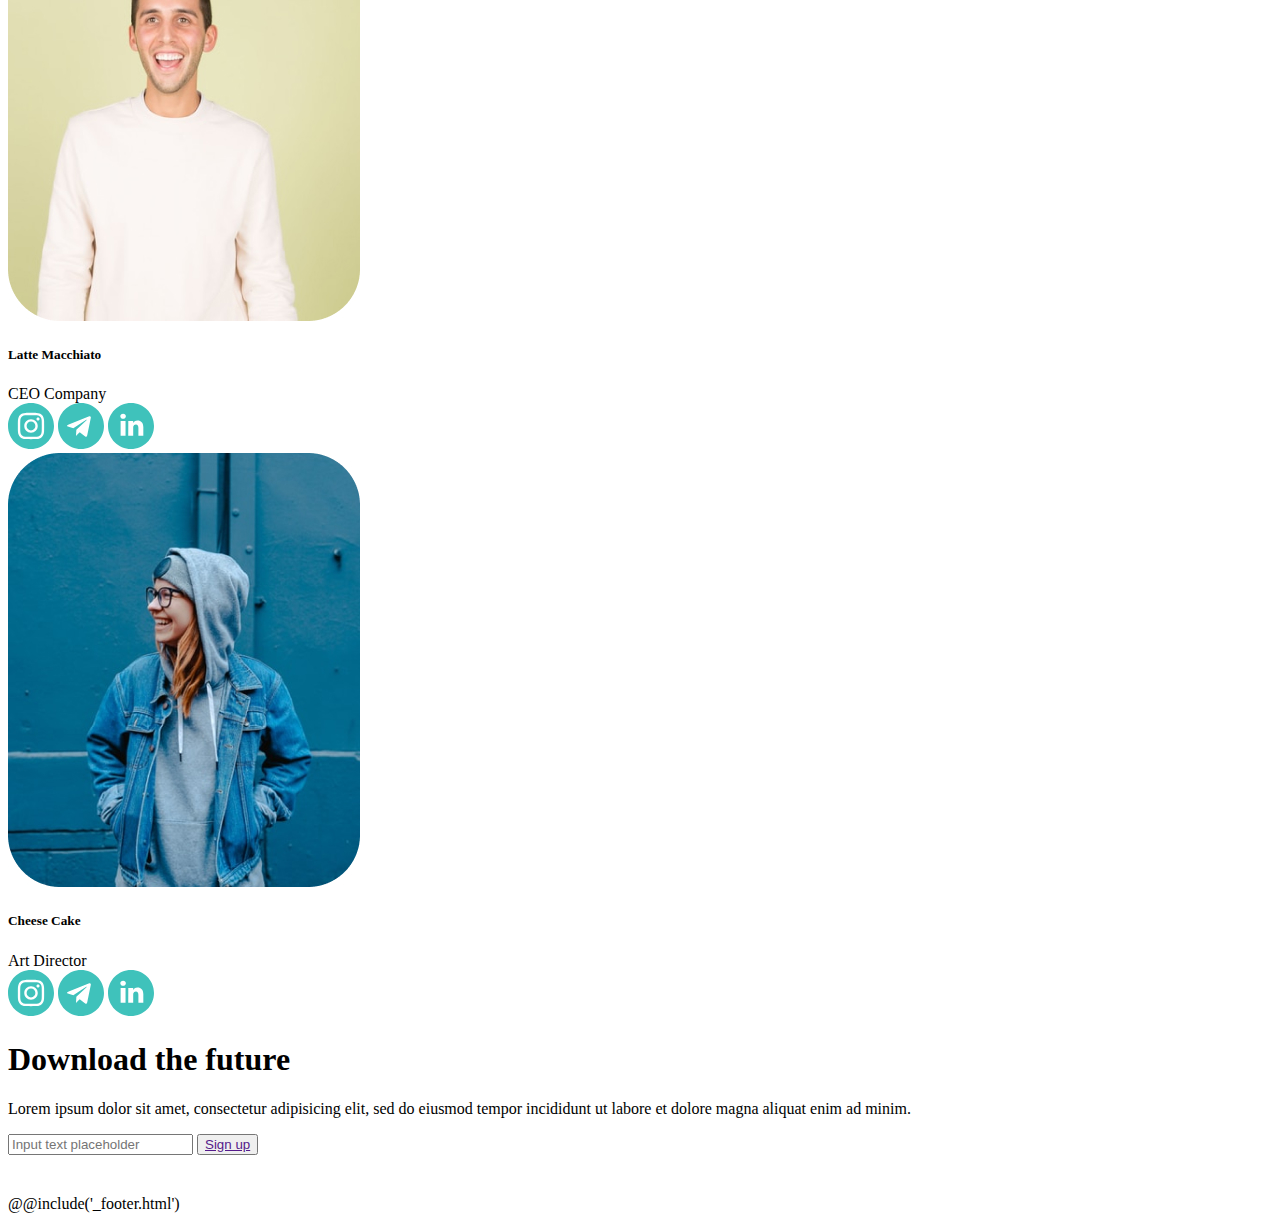
==== commit 71e81801: "OverLove debag" ====
--- a/#src/index.html
+++ b/#src/index.html
@@ -48,19 +48,19 @@
 					<h2 class="card__title title">How it works</h2>
 					<div class="card__wrapper">
 						<div class="card__block">
-							<div class="card__image"><img src="/img/card-img-1.svg" alt=""></div>
+							<div class="card__image"><img src="img/card-img-1.svg" alt=""></div>
 							<h3 class="card__sub-title">Read it</h3>
 							<p class="card__text">Ipsum dolor sit amet, consectetur adipisicing elit, sed do eiusmod tempor
 								incididunt ut labore et dolore magna.</p>
 						</div>
 						<div class="card__block">
-							<div class="card__image"><img src="/img/card-img-2.svg" alt=""></div>
+							<div class="card__image"><img src="img/card-img-2.svg" alt=""></div>
 							<h3 class="card__sub-title">Apply</h3>
 							<p class="card__text">Orem ipsum dolor sit amet, consectetur adipisicing elit, sed do eiusmod
 								tempor incididunt ut labore et magna dolore.</p>
 						</div>
 						<div class="card__block">
-							<div class="card__image"><img src="/img/card-img-3.svg" alt=""></div>
+							<div class="card__image"><img src="img/card-img-3.svg" alt=""></div>
 							<h3 class="card__sub-title">Multiply</h3>
 							<p class="card__text">Sit amet, consectetur adipisicing elit, sed do eiusmod tempor incididunt ut
 								labore et dolore orem.</p>
